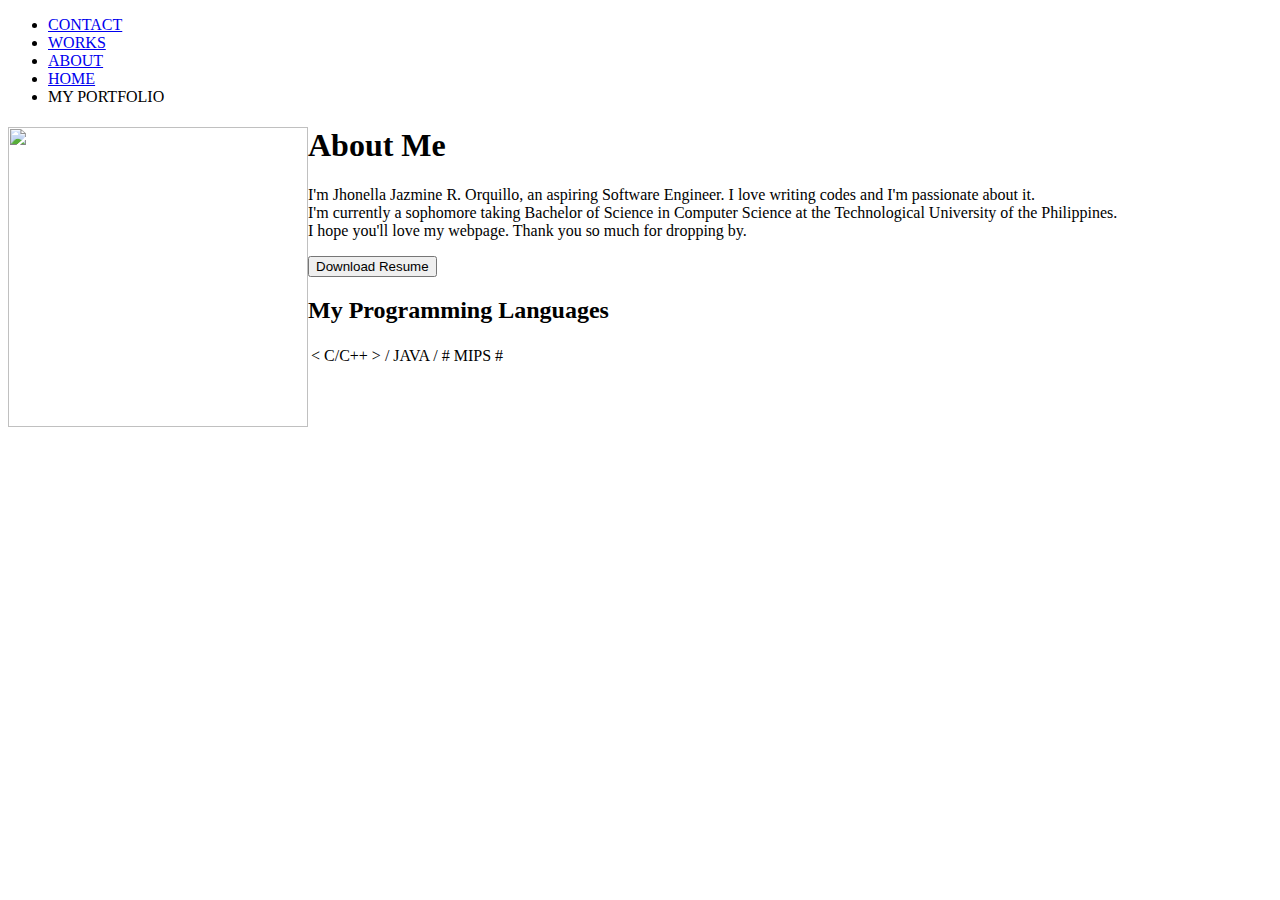
==== about_portfolio.html @ 85ebdc20 "Create about_portfolio.html" ====
<!DOCTYPE html>
<html>
  <head>
	<link rel="stylesheet" type = "text/css" href="nella.css">
  	<title>Nella's Portfolio</title>
  </head>
   <div class="navigation">
<ul>
  <li><a href="about.asp">CONTACT</a></li>
  <li><a href="contact.asp">WORKS</a></li>
  <li><a class="active" href="about_portfolio.html">ABOUT</a></li>
  <li><a href="home_portfolio.html">HOME</a></li>
  <div class="logo"><li>MY PORTFOLIO</li></div>
</ul>
</div>

<div class="about">
  <div class="about-text">
    <img src="aboutme.png" style="float:left; width:300px;height:300px;">
    <h1>About Me</h1>
    <p>I'm Jhonella Jazmine R. Orquillo, an aspiring Software Engineer. I love writing codes and I'm passionate about it.
    </br> I'm currently a sophomore taking Bachelor of Science in Computer Science at the Technological University of the Philippines.
  </br>I hope you'll love my webpage. Thank you so much for dropping by.</p>
    <button>Download Resume</button>
  </div>
</div>

<div class ="proglanguage">
  <h2>My Programming Languages</h2>
  <div class="tablelang">
  <table>
  <tr>
    <td>< C/C++ ></td>
    <td>/ JAVA /</td>
    <td># MIPS #</td>
  </tr>
  </table>
</div>
</div>
</br></br></br>


</html>
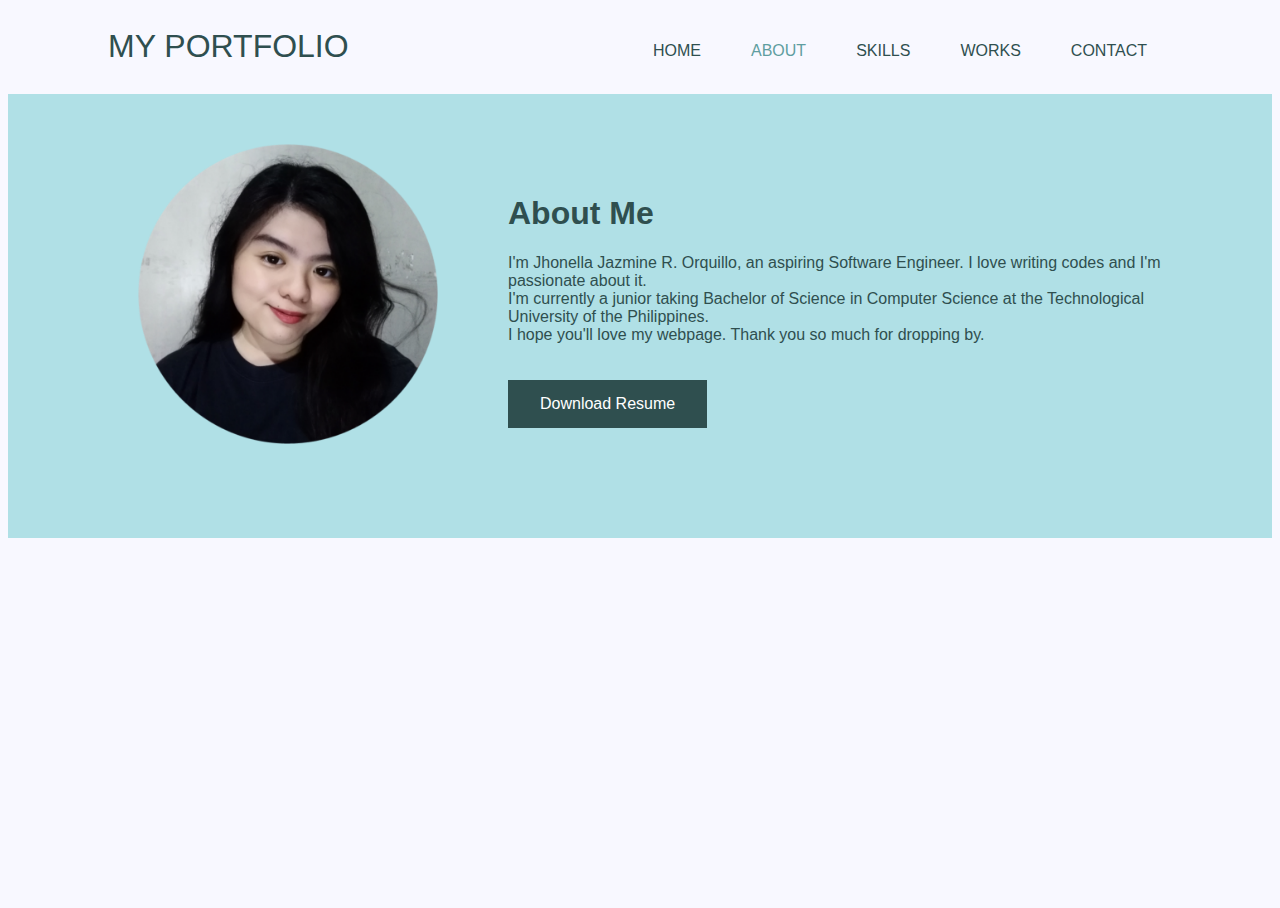
==== commit 191f500f: "Add files via upload" ====
--- a/about_portfolio.html
+++ b/about_portfolio.html
@@ -1,43 +1,33 @@
-<!DOCTYPE html>
-<html>
-  <head>
-	<link rel="stylesheet" type = "text/css" href="nella.css">
-  	<title>Nella's Portfolio</title>
-  </head>
-   <div class="navigation">
-<ul>
-  <li><a href="about.asp">CONTACT</a></li>
-  <li><a href="contact.asp">WORKS</a></li>
-  <li><a class="active" href="about_portfolio.html">ABOUT</a></li>
-  <li><a href="home_portfolio.html">HOME</a></li>
-  <div class="logo"><li>MY PORTFOLIO</li></div>
-</ul>
-</div>
-
-<div class="about">
-  <div class="about-text">
-    <img src="aboutme.png" style="float:left; width:300px;height:300px;">
-    <h1>About Me</h1>
-    <p>I'm Jhonella Jazmine R. Orquillo, an aspiring Software Engineer. I love writing codes and I'm passionate about it.
-    </br> I'm currently a sophomore taking Bachelor of Science in Computer Science at the Technological University of the Philippines.
-  </br>I hope you'll love my webpage. Thank you so much for dropping by.</p>
-    <button>Download Resume</button>
-  </div>
-</div>
-
-<div class ="proglanguage">
-  <h2>My Programming Languages</h2>
-  <div class="tablelang">
-  <table>
-  <tr>
-    <td>< C/C++ ></td>
-    <td>/ JAVA /</td>
-    <td># MIPS #</td>
-  </tr>
-  </table>
-</div>
-</div>
-</br></br></br>
-
-
+<!DOCTYPE html>
+<html>
+  <head>
+	<link rel="stylesheet" type = "text/css" href="nella.css">
+  	<title>Nella's Portfolio</title>
+  </head>
+   <div class="navigation">
+<ul>
+  <li><a href="about.asp">CONTACT</a></li>
+  <li><a href="works_portfolio.html">WORKS</a></li>
+  <li><a href="skills_portfolio.html">SKILLS</a></li>
+  <li><a class="active" href="about_portfolio.html">ABOUT</a></li>
+  <li><a href="home_portfolio.html">HOME</a></li>
+  <div class="logo"><li>MY PORTFOLIO</li></div>
+</ul>
+</div>
+
+<div class="about">
+  <div class="about-text">
+    <img src="aboutme.png" style="float:left; width:300px;height:300px;">
+    <h1>About Me</h1>
+    <p>I'm Jhonella Jazmine R. Orquillo, an aspiring Software Engineer. I love writing codes and I'm passionate about it.
+    </br> I'm currently a junior taking Bachelor of Science in Computer Science at the Technological University of the Philippines.
+  </br>I hope you'll love my webpage. Thank you so much for dropping by.</p>
+    <button>Download Resume</button>
+  </div>
+</div>
+
+
+</br></br></br>
+
+
 </html>--- a/nella.css
+++ b/nella.css
@@ -0,0 +1,272 @@
+.navigation
+{
+  font-family: Impact, sans-serif
+  color: ghostwhite;
+  padding: 20px 100px;
+}
+
+.navigation ul {
+  list-style-type: none;
+  margin: 0;
+  padding: 0;
+  overflow: hidden;
+  font-family: Impact, sans-serif
+}
+
+.navigation li {
+  float: right;
+}
+.logo li {
+  font-size: 2em;
+  float: left;
+  color: DarkSlateGray;
+}
+
+.navigation li a:hover {
+  color: cadetblue;
+  
+}
+
+a:link, a:visited {
+        color: DarkSlateGray;
+        padding: 14px 25px;
+        text-align: center;
+        text-decoration: none;
+        display: inline-block;
+} 
+
+body, html {
+    height: 100%;
+}
+
+.navigation a.active {
+  color: cadetblue;
+}
+
+/* The hero image */
+.header {
+  /* Use "linear-gradient" to add a darken background effect to the image (photographer.jpg). This will make the text easier to read */
+  background-image: linear-gradient(rgba(0, 0, 0, 0.5), rgba(0, 0, 0, 0.5)), url("header.png");
+
+  /* Set a specific height */
+  height: 90%;
+
+  /* Position and center the image to scale nicely on all screens */
+  background-position: center;
+  background-repeat: no-repeat;
+  background-size: cover;
+  position: relative;
+}
+
+/* Place text in the middle of the image */
+.header-text {
+  text-align: center;
+  position: absolute;
+  top: 50%;
+  left: 50%;
+  transform: translate(-50%, -50%);
+  color: ghostwhite;
+  font-family: Arial, sans-serif;
+}
+.header-text h1
+{
+  font-size: 3em;
+}
+
+.header-text p
+{
+  font-size: 2em;
+}
+
+.header-text button {
+  background-color: DarkSlateGray; /* Green */
+  border: none;
+  color: white;
+  padding: 15px 32px;
+  text-align: center;
+  text-decoration: none;
+  display: inline-block;
+  font-size: 16px;
+  cursor: pointer;
+}
+
+
+
+
+
+
+
+.topdiv h1{
+  text-align: center;
+  font-size: 2em;
+  font-family: Impact, sans-serif;
+  color: MistyRose;
+}
+.welcome
+{
+   text-align: center;
+   font-weight: bold;
+   font-family: Impact, sans-serif;
+   color: MistyRose;  
+}
+.intro
+{
+   text-align: center;
+ 
+   font-family: Georgia;
+   color: Pink;  
+}
+.topdiv
+{
+  border-top-style: solid;
+  border-color: MediumPurple;
+  border-bottom-style: solid;
+}
+body {
+  /*Background color for entire page*/
+  background-color: ghostwhite;
+}
+
+.prog
+{
+  font-family: Georgia;
+  color: RebeccaPurple;  
+  margin: 10px;
+  text-align: center;
+}
+.progli
+{
+  font-family: Georgia;
+  color: Purple;  
+}
+
+.works
+{
+  font-family: Georgia;
+  color: RebeccaPurple;  
+  margin: 10px;
+  text-align: center;
+}
+.worksli
+{
+  font-family: Georgia;
+  color: Purple;  
+}
+.container{
+        background: white;
+        color: black;
+        width: 50%;
+        border: 4px dotted MediumPurple;
+        border-radius: 15px;
+        margin: auto;
+}  
+
+.image_container
+{
+        margin-right: 40px;
+        text-align: center;
+}
+  
+ .linkbutton {
+        background: white;
+        color: rebeccapurple;
+        width: 200px;
+        border: 4px dotted MediumPurple;
+        border-radius: 15px;
+        margin: auto;
+        font-family: Georgia;
+        font-weight: bold;
+}
+
+
+.about
+{
+  
+}
+
+
+
+.about-text {
+
+  padding-top: 50px;
+  padding-bottom: 110px;
+  padding-left: 100px;
+  padding-right: 100px;
+  background: powderblue;
+
+/*  text-align: left;
+  position: absolute;
+  top: 50%;
+  left: 50%;
+  transform: translate(-50%, -50%);*/
+
+
+
+
+  color: DarkSlateGray;
+  font-family: Arial, sans-serif;
+}
+.about-text img
+{
+  padding-right: 70px;
+  padding-left: 30px;}
+
+.about-text h1
+{
+  padding-top: 30px;
+  font-size: 2em;
+}
+
+.about-text p
+{
+  font-size: 1em;
+  padding-bottom: 20px;
+}
+
+.about-text button {
+  background-color: DarkSlateGray;
+  border: none;
+  color: white;
+  padding: 15px 32px;
+  text-align: center;
+  text-decoration: none;
+  display: inline-block;
+  font-size: 16px;
+  cursor: pointer;
+}
+
+.proglanguage
+{
+  
+ 
+}
+.proglanguage h2
+{
+  color: DarkSlateGray;
+  padding-top: 20px;
+  text-align: center;
+  font-family: Arial, sans-serif;
+}
+.tablelang table
+{
+  margin-left: auto;
+  margin-right: auto;
+  border-collapse: separate;
+  border-spacing: 30px;
+}
+
+.tablelang td
+{
+  font-family: 'Arial Black', sans-serif;
+  color: DarkSlateGray;
+  font-size: 2em;
+  text-align: center;
+  padding-top: 15px;
+  padding-right: 40px;
+  padding-left: 40px;
+  padding-bottom: 15px;
+  border: 3px solid DarkSlateGray;
+  border-color: DarkSlateGray;
+  background-color: powderblue;
+
+}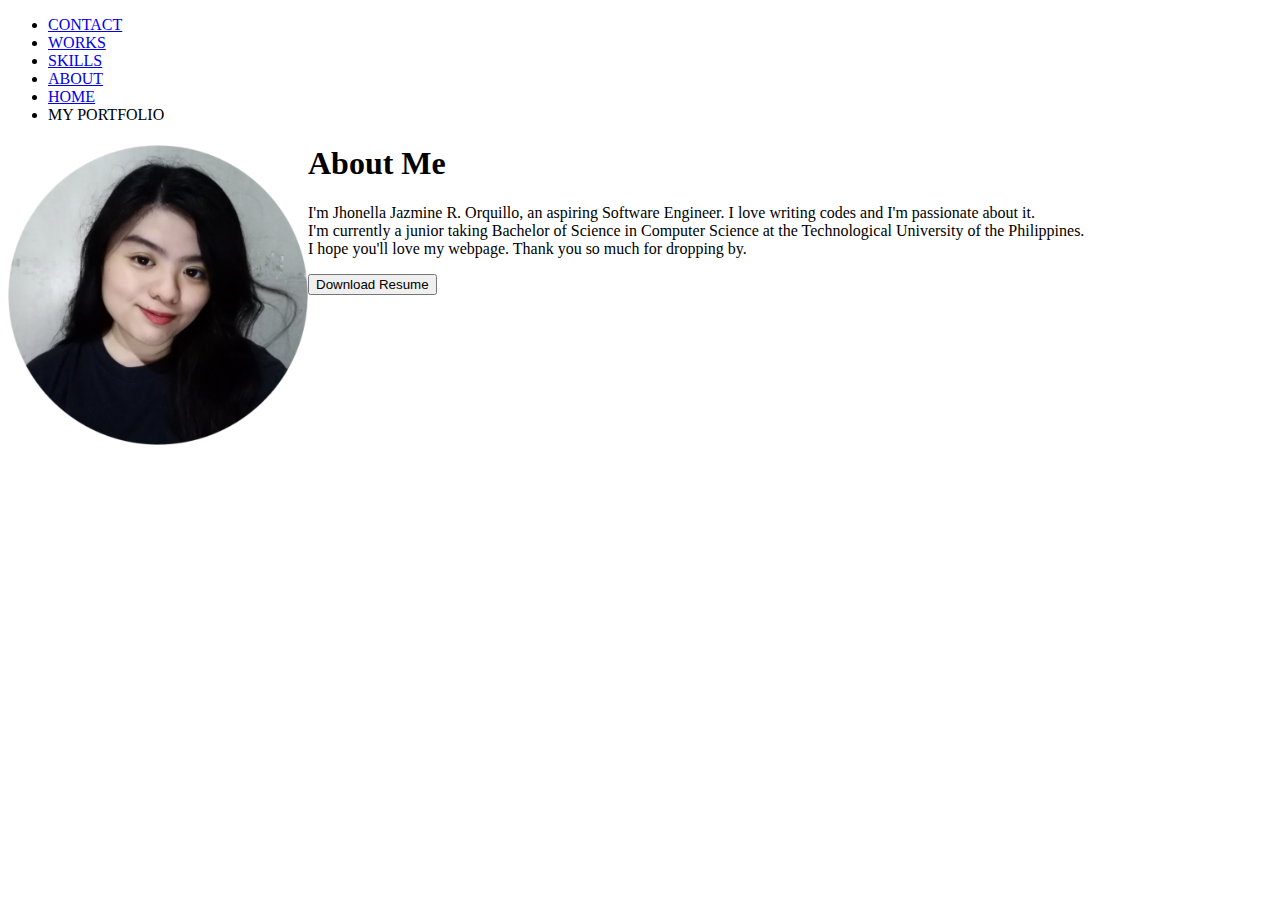
==== commit f8d74adc: "Update about_portfolio.html" ====
--- a/about_portfolio.html
+++ b/about_portfolio.html
@@ -10,7 +10,7 @@
   <li><a href="works_portfolio.html">WORKS</a></li>
   <li><a href="skills_portfolio.html">SKILLS</a></li>
   <li><a class="active" href="about_portfolio.html">ABOUT</a></li>
-  <li><a href="home_portfolio.html">HOME</a></li>
+  <li><a href="index.html">HOME</a></li>
   <div class="logo"><li>MY PORTFOLIO</li></div>
 </ul>
 </div>
@@ -30,4 +30,4 @@
 </br></br></br>
 
 
-</html>+</html>
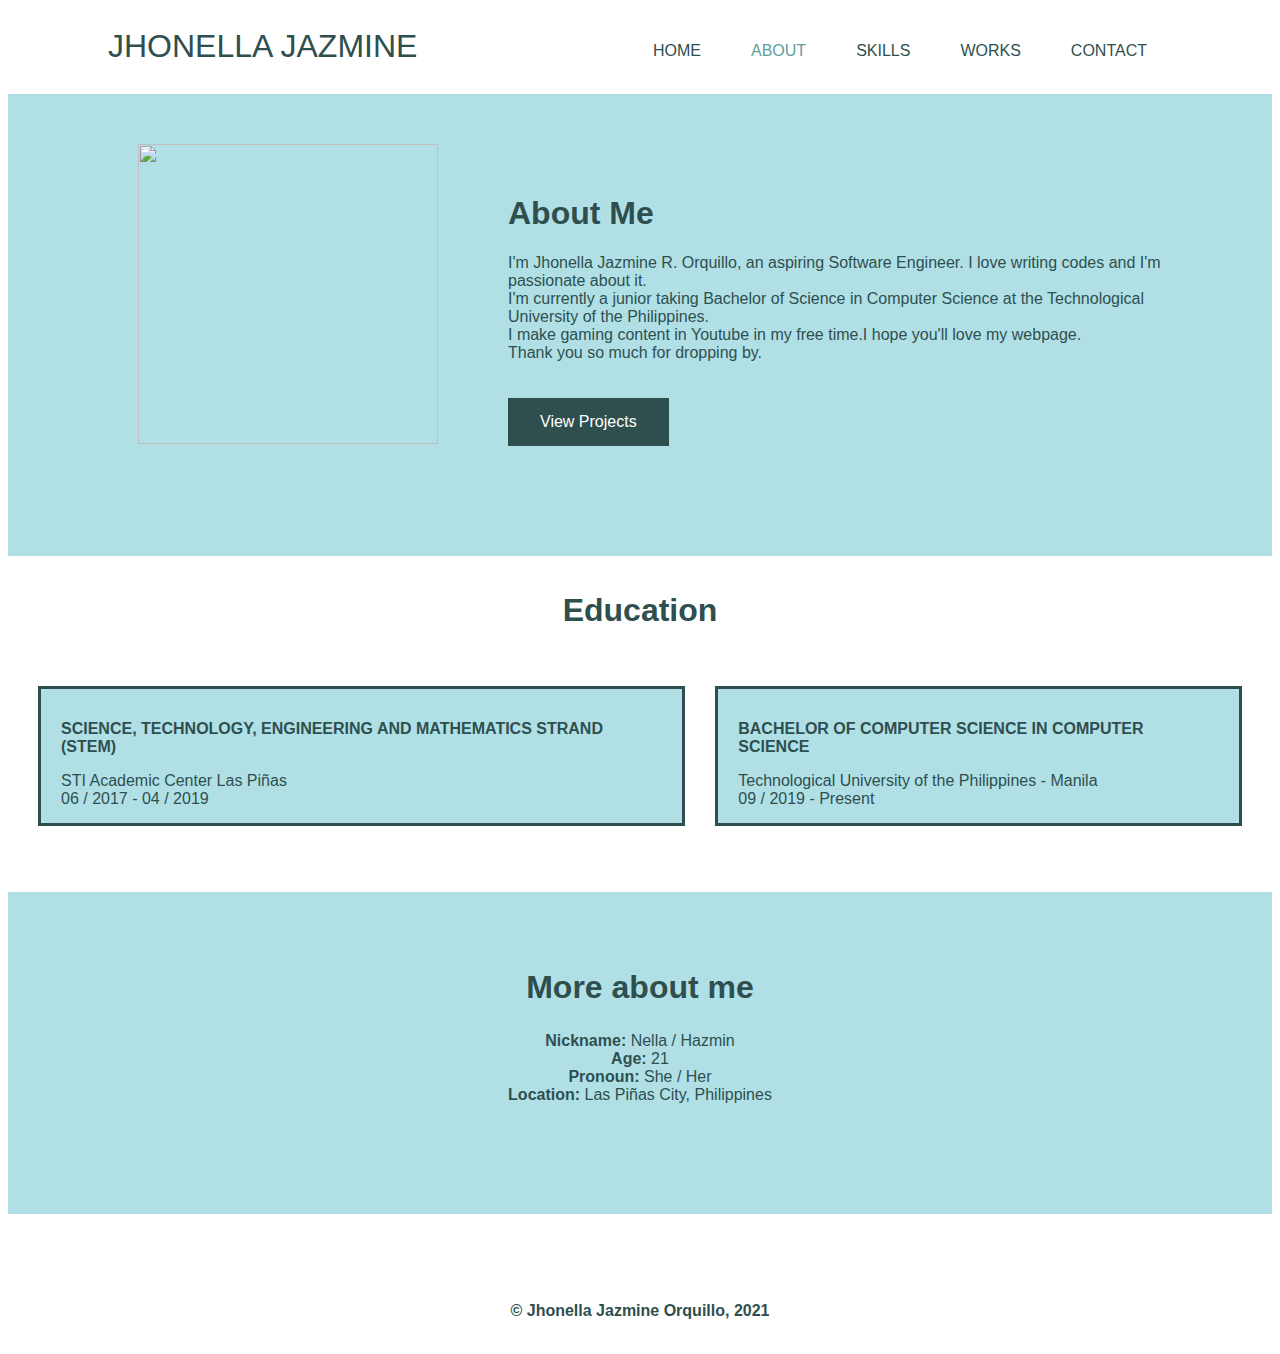
==== commit 2c235a3b: "Add files via upload" ====
--- a/about_portfolio.html
+++ b/about_portfolio.html
@@ -1,33 +1,69 @@
 <!DOCTYPE html>
 <html>
   <head>
-	<link rel="stylesheet" type = "text/css" href="nella.css">
-  	<title>Nella's Portfolio</title>
+  <link rel="stylesheet" type = "text/css" href="styles.css">
+    <title>Jhonella's Portfolio </title>
+    <link rel="shortcut icon" href="images/web-icon.png">
   </head>
    <div class="navigation">
 <ul>
-  <li><a href="about.asp">CONTACT</a></li>
+  <li><a href="contact_portfolio.html">CONTACT</a></li>
   <li><a href="works_portfolio.html">WORKS</a></li>
   <li><a href="skills_portfolio.html">SKILLS</a></li>
   <li><a class="active" href="about_portfolio.html">ABOUT</a></li>
   <li><a href="index.html">HOME</a></li>
-  <div class="logo"><li>MY PORTFOLIO</li></div>
+  <div class="logo"><li>JHONELLA JAZMINE</li></div>
 </ul>
 </div>
 
 <div class="about">
   <div class="about-text">
-    <img src="aboutme.png" style="float:left; width:300px;height:300px;">
+    <img src="images/aboutme.png" style="float:left; width:300px;height:300px;">
     <h1>About Me</h1>
     <p>I'm Jhonella Jazmine R. Orquillo, an aspiring Software Engineer. I love writing codes and I'm passionate about it.
     </br> I'm currently a junior taking Bachelor of Science in Computer Science at the Technological University of the Philippines.
-  </br>I hope you'll love my webpage. Thank you so much for dropping by.</p>
-    <button>Download Resume</button>
+  </br>I make gaming content in Youtube in my free time.I hope you'll love my webpage. <br>Thank you so much for dropping by.</p>
+    <a href="works_portfolio.html"><button>View Projects</button></a>
+  </div>
+</div>
+
+<div class ="education">
+  <h2>Education</h2>
+  <div class="edutable">
+  <table>
+  
+  <tr>
+    <td><h3>SCIENCE, TECHNOLOGY, ENGINEERING AND MATHEMATICS STRAND (STEM)</h3>STI Academic Center Las Piñas<br>
+      06 / 2017 - 04 / 2019
+    </td>
+    <td><h3>BACHELOR OF COMPUTER SCIENCE IN COMPUTER SCIENCE</h3>Technological University of the Philippines - Manila<br>
+      09 / 2019 - Present</td>
+  </tr>
+  </table>
+</div>
+<br><br>
+</div>
+
+<div class="about">
+  <div class="more-about">
+    <h2>More about me</h2>
+    <b>Nickname:</b> Nella / Hazmin<br>
+    <b>Age:</b> 21<br>
+    <b>Pronoun:</b> She / Her<br>
+    <b>Location:</b> Las Piñas City, Philippines<br>
+  
   </div>
 </div>
 
 
 </br></br></br>
 
+<div class="footer">
+<footer>
+  <br>
+  <p><b>© Jhonella Jazmine Orquillo, 2021</b></p>
+  <br>
+</footer>
+</div>
 
-</html>
+</html>--- a/styles.css
+++ b/styles.css
@@ -0,0 +1,474 @@
+.navigation
+{
+  font-family: Impact, sans-serif
+  color: ghostwhite;
+  padding: 20px 100px;
+}
+
+.navigation ul {
+  list-style-type: none;
+  margin: 0;
+  padding: 0;
+  overflow: hidden;
+  font-family: Impact, sans-serif
+}
+
+.navigation li {
+  float: right;
+}
+.logo li {
+  font-size: 2em;
+  float: left;
+  color: DarkSlateGray;
+}
+
+.navigation li a:hover {
+  color: cadetblue;
+  
+}
+
+.navigation a:link, a:visited {
+        color: DarkSlateGray;
+        padding: 14px 25px;
+        text-align: center;
+        text-decoration: none;
+        display: inline-block;
+} 
+
+body, html {
+    height: 100%;
+}
+
+.navigation a.active {
+  color: cadetblue;
+}
+
+/* The hero image */
+.header {
+  /* Use "linear-gradient" to add a darken background effect to the image (photographer.jpg). This will make the text easier to read */
+  background-image: linear-gradient(rgba(0, 0, 0, 0.5), rgba(0, 0, 0, 0.5)), url("images/header.png");
+
+  /* Set a specific height */
+  height: 90%;
+
+  /* Position and center the image to scale nicely on all screens */
+  background-position: center;
+  background-repeat: no-repeat;
+  background-size: cover;
+  position: relative;
+}
+
+/* Place text in the middle of the image */
+.header-text {
+  text-align: center;
+  position: absolute;
+  top: 50%;
+  left: 50%;
+  transform: translate(-50%, -50%);
+  color: ghostwhite;
+  font-family: Arial, sans-serif;
+  animation-timing-function: ease;
+  animation: mymove 2s;
+}
+@keyframes mymove {
+  from {top: 100px;}
+  to {top: 325px;}
+}
+.header-text h1
+{
+  font-size: 3em;
+}
+
+.header-text p
+{
+  font-size: 2em;
+}
+
+.header-text button {
+  background-color: DarkSlateGray; /* Green */
+  border: none;
+  color: white;
+  padding: 15px 32px;
+  text-align: center;
+  text-decoration: none;
+  display: inline-block;
+  font-size: 16px;
+  cursor: pointer;
+}
+
+
+.about-text {
+
+  padding-top: 50px;
+  padding-bottom: 110px;
+  padding-left: 100px;
+  padding-right: 100px;
+  background: powderblue;
+
+
+  color: DarkSlateGray;
+  font-family: Arial, sans-serif;
+}
+.about-text img
+{
+  padding-right: 70px;
+  padding-left: 30px;}
+
+.about-text h1
+{
+  padding-top: 30px;
+  font-size: 2em;
+   
+}
+
+.about-text p
+{
+  font-size: 1em;
+  padding-bottom: 20px;
+}
+
+.about-text button {
+  background-color: DarkSlateGray;
+  border: none;
+  color: white;
+  padding: 15px 32px;
+  text-align: center;
+  text-decoration: none;
+  display: inline-block;
+  font-size: 16px;
+  cursor: pointer;
+}
+
+.more-about h2
+{
+  font-size: 2em;
+  font-family: Arial, sans-serif;
+}
+
+.more-about
+{
+  padding-top: 50px;
+  padding-bottom: 110px;
+  padding-left: 100px;
+  padding-right: 100px;
+  background: powderblue;
+  color: DarkSlateGray;
+  font-family: Arial, sans-serif;
+  text-align: center;
+}
+
+.education h2
+{
+  color: DarkSlateGray;
+  padding-top: 10px;
+  text-align: center;
+  font-family: Arial, sans-serif;  
+  font-size: 2em;
+
+}
+
+.edutable table
+{
+  margin-left: auto;
+  margin-right: auto;
+  border-collapse: separate;
+  border-spacing: 30px;
+  border: 0px;
+
+
+}
+
+.edutable td
+{
+  font-family: 'Arial', sans-serif;
+  color: DarkSlateGray;
+  font-size: 1em;
+  /*text-align: left-aligned;*/
+  padding-top: 15px;
+  padding-right: 20px;
+  padding-left: 20px;
+  padding-bottom: 15px;
+  border: 3px solid DarkSlateGray;
+  border-color: DarkSlateGray;
+  background: powderblue;
+}
+.edutable h3
+{
+  font-family: 'Arial Black', sans-serif;
+  font-size: 1em;
+}
+
+.skill{
+
+  padding-top: 20px;
+  padding-bottom: 60px;
+  background: powderblue;
+}
+
+.proglanguage h2
+{
+  color: DarkSlateGray;
+  padding-top: 10px;
+  text-align: center;
+  font-family: Arial, sans-serif;
+  font-size: 2em;
+
+}
+.tablelang table
+{
+  margin-left: auto;
+  margin-right: auto;
+  margin-top: auto;
+  border-collapse: separate;
+  border-spacing: 30px;
+  border: 0px;
+
+}
+
+.tablelang td
+{
+  font-family: 'Arial Black', sans-serif;
+  color: DarkSlateGray;
+  font-size: 1em;
+  /*text-align: left-aligned;*/
+  padding-top: 15px;
+  padding-right: 20px;
+  padding-left: 20px;
+  padding-bottom: 15px;
+  border: 3px solid DarkSlateGray;
+  border-color: DarkSlateGray;
+  background: powderblue;
+}
+
+.container {
+  width: 100%;
+  background-color: #eeeeee;
+}
+
+.skills {
+  text-align: right;
+  padding-right: 5px;
+  padding-top: 5px;
+  padding-bottom: 5px;
+  color: white;
+  font-size: 10px;
+}
+
+.c-bar
+{
+  background-color: DarkSlateGray;
+  width: 90%;
+}
+.java-bar
+{
+  background-color: DarkSlateGray;
+  width: 55%;
+}
+.mips-bar
+{
+  background-color: DarkSlateGray;
+  width: 65%;
+}
+.html-bar
+{
+  background-color: DarkSlateGray;
+  width: 80%;
+}
+.css-bar
+{
+  background-color: DarkSlateGray;
+  width: 75%;
+}
+.js-bar
+{
+  background-color: DarkSlateGray;
+  width: 40%;
+}
+.php-bar
+{
+  background-color: DarkSlateGray;
+  width: 20%;
+}
+.rn-bar
+{
+  background-color: DarkSlateGray;
+  width: 50%;
+}
+.arduino-bar
+{
+  background-color: DarkSlateGray;
+  width: 60%;
+}
+
+.gallery {
+  margin: 5px;
+  border: 1px solid #ccc;
+  width: 500px;
+  float: left;
+}
+
+
+.gallery:hover {
+  border: 1px solid #777;
+}
+
+.gallery img {
+  width: 100%;
+  height: auto;
+}
+
+.desc {
+  padding: 15px;
+  text-align: center;
+  font-family: 'Arial', sans-serif;
+  font-size: 1em;
+}
+.projectname{
+  font-family: 'Arial Black', sans-serif;
+  font-size: 1em;
+  color: DarkSlateGray;
+  text-align: center;
+}
+
+
+.works h1{
+padding-top: 30px;
+  font-size: 2em;
+}
+
+
+.works table
+{
+  margin-left: auto;
+  margin-right: auto;
+  margin-top: auto;
+  border-collapse: separate;
+  border-spacing: 30px;
+  border: 0px;
+
+}
+
+.works td
+{
+  font-family: 'Arial Black', sans-serif;
+  color: DarkSlateGray;
+  font-size: 1em;
+  padding-top: 15px;
+  padding-right: 20px;
+  
+  border: 3px solid DarkSlateGray;
+  border-color: DarkSlateGray;
+  background: powderblue;
+}
+
+.work {
+
+  padding-top: 50px;
+  
+  padding-left: 100px;
+  padding-right: 100px;
+  background: powderblue;
+  
+
+  color: DarkSlateGray;
+  font-family: Arial, sans-serif;
+}
+
+.works{
+  padding-top: 5px;
+  padding-bottom: 20px;
+  background: powderblue;
+}
+.works h1
+{
+  font-size: 2em;
+  font-family: Arial, sans-serif;
+  color: DarkSlateGray;
+  text-align: center;
+
+}
+
+.worksnav ul
+{
+  list-style-type: none;
+  margin: 0;
+  padding: 0;
+  padding-left: 550px;
+  overflow: hidden;
+  font-family: Arial, sans-serif;
+}
+
+.worksnav li
+{
+  float:left;
+  font-family: 'Arial Black', sans-serif;
+  padding-bottom: 20px;
+  padding-top: 20px;
+
+}
+
+.works li a:hover {
+  color: cadetblue;
+  
+}
+
+.works a.active {
+  color: cadetblue;
+}
+
+.worksbox 
+{
+  background-color: powderblue;
+  padding-left: 30px;
+  padding-right: 30px;
+
+
+}
+
+
+.contact {
+
+  padding-top: 50px;
+  padding-bottom: 110px;
+  padding-left: 100px;
+  padding-right: 100px;
+  background: powderblue;
+
+
+  color: DarkSlateGray;
+  font-family: Arial, sans-serif;
+}
+
+.contact h1
+{
+  padding-top: 30px;
+  font-size: 2em;
+   
+}
+
+.contact p
+{
+  font-size: 1em;
+  padding-bottom: 20px;
+}
+.socmed
+{
+  font-size: 1em;
+  font-family: Arial Black, sans-serif;
+  padding-bottom: 10px;
+
+}
+
+.contact a:link, a:visited {
+        color: DarkSlateGray;
+        text-align: center;
+        text-decoration: none;
+        display: inline-block;
+} 
+.footer
+{
+  text-align: center;
+  font-size: 1em;
+  color: DarkSlateGray;
+  font-family: Arial, sans-serif;
+}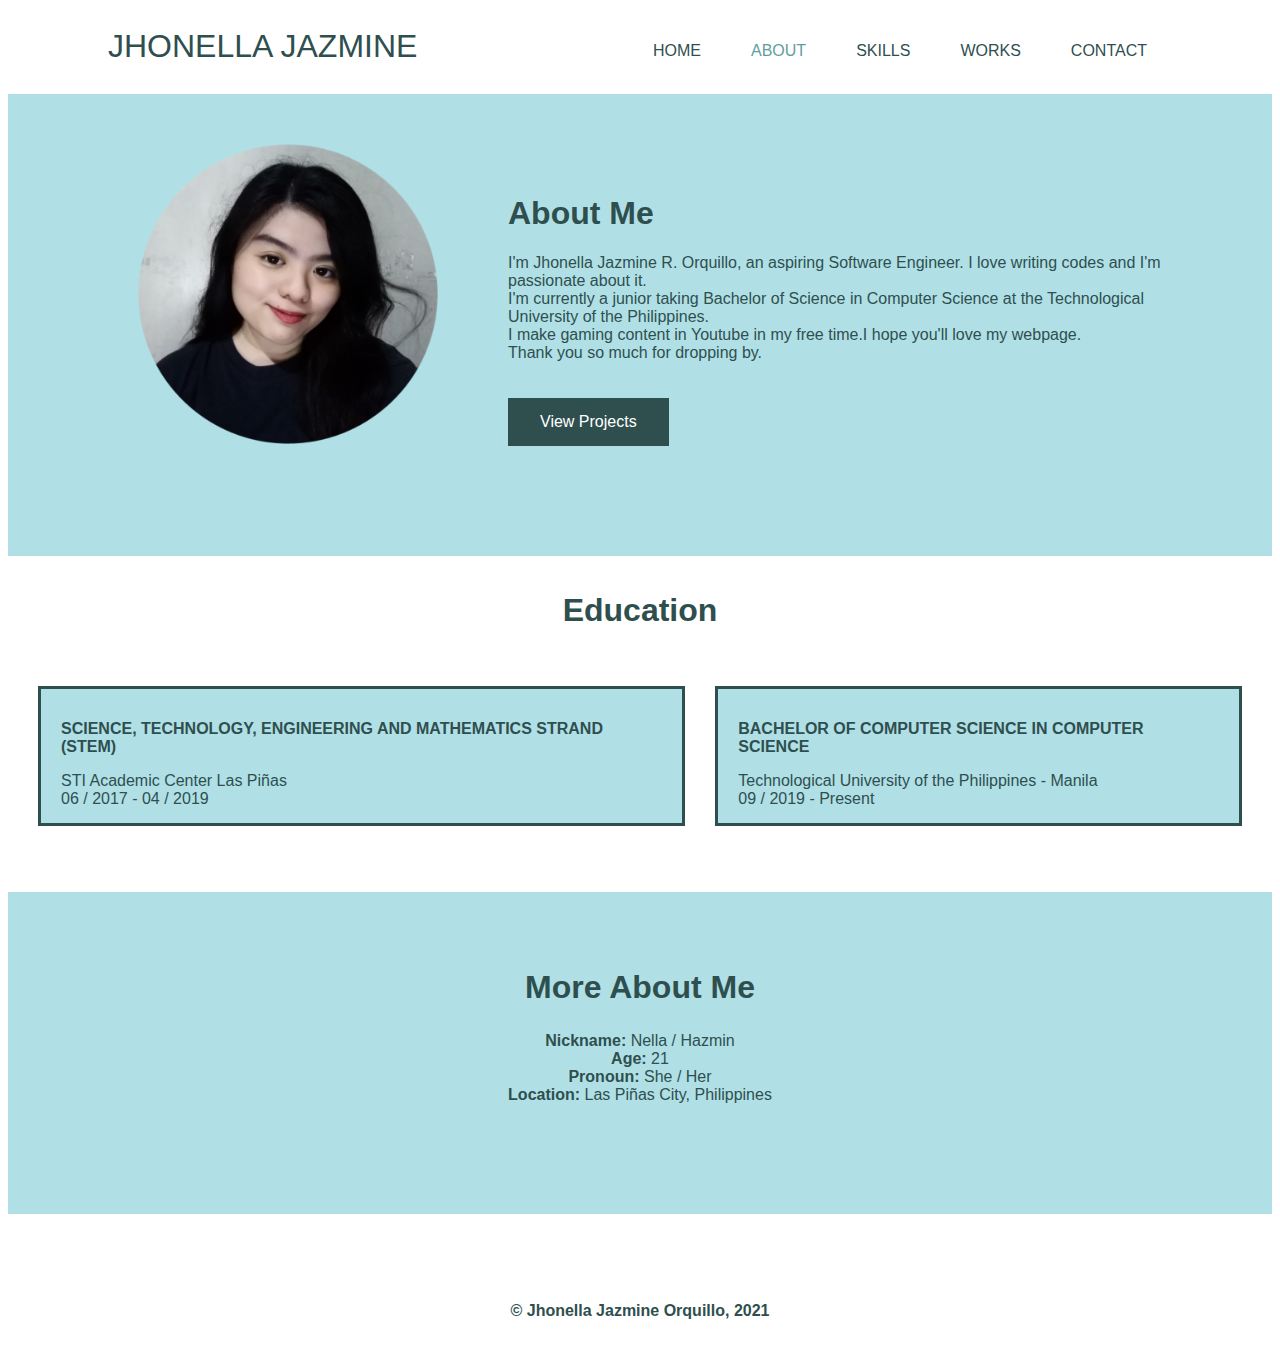
==== commit 3fa711ba: "Update about_portfolio.html" ====
--- a/about_portfolio.html
+++ b/about_portfolio.html
@@ -46,7 +46,7 @@
 
 <div class="about">
   <div class="more-about">
-    <h2>More about me</h2>
+    <h2>More About Me</h2>
     <b>Nickname:</b> Nella / Hazmin<br>
     <b>Age:</b> 21<br>
     <b>Pronoun:</b> She / Her<br>
@@ -66,4 +66,4 @@
 </footer>
 </div>
 
-</html>+</html>
